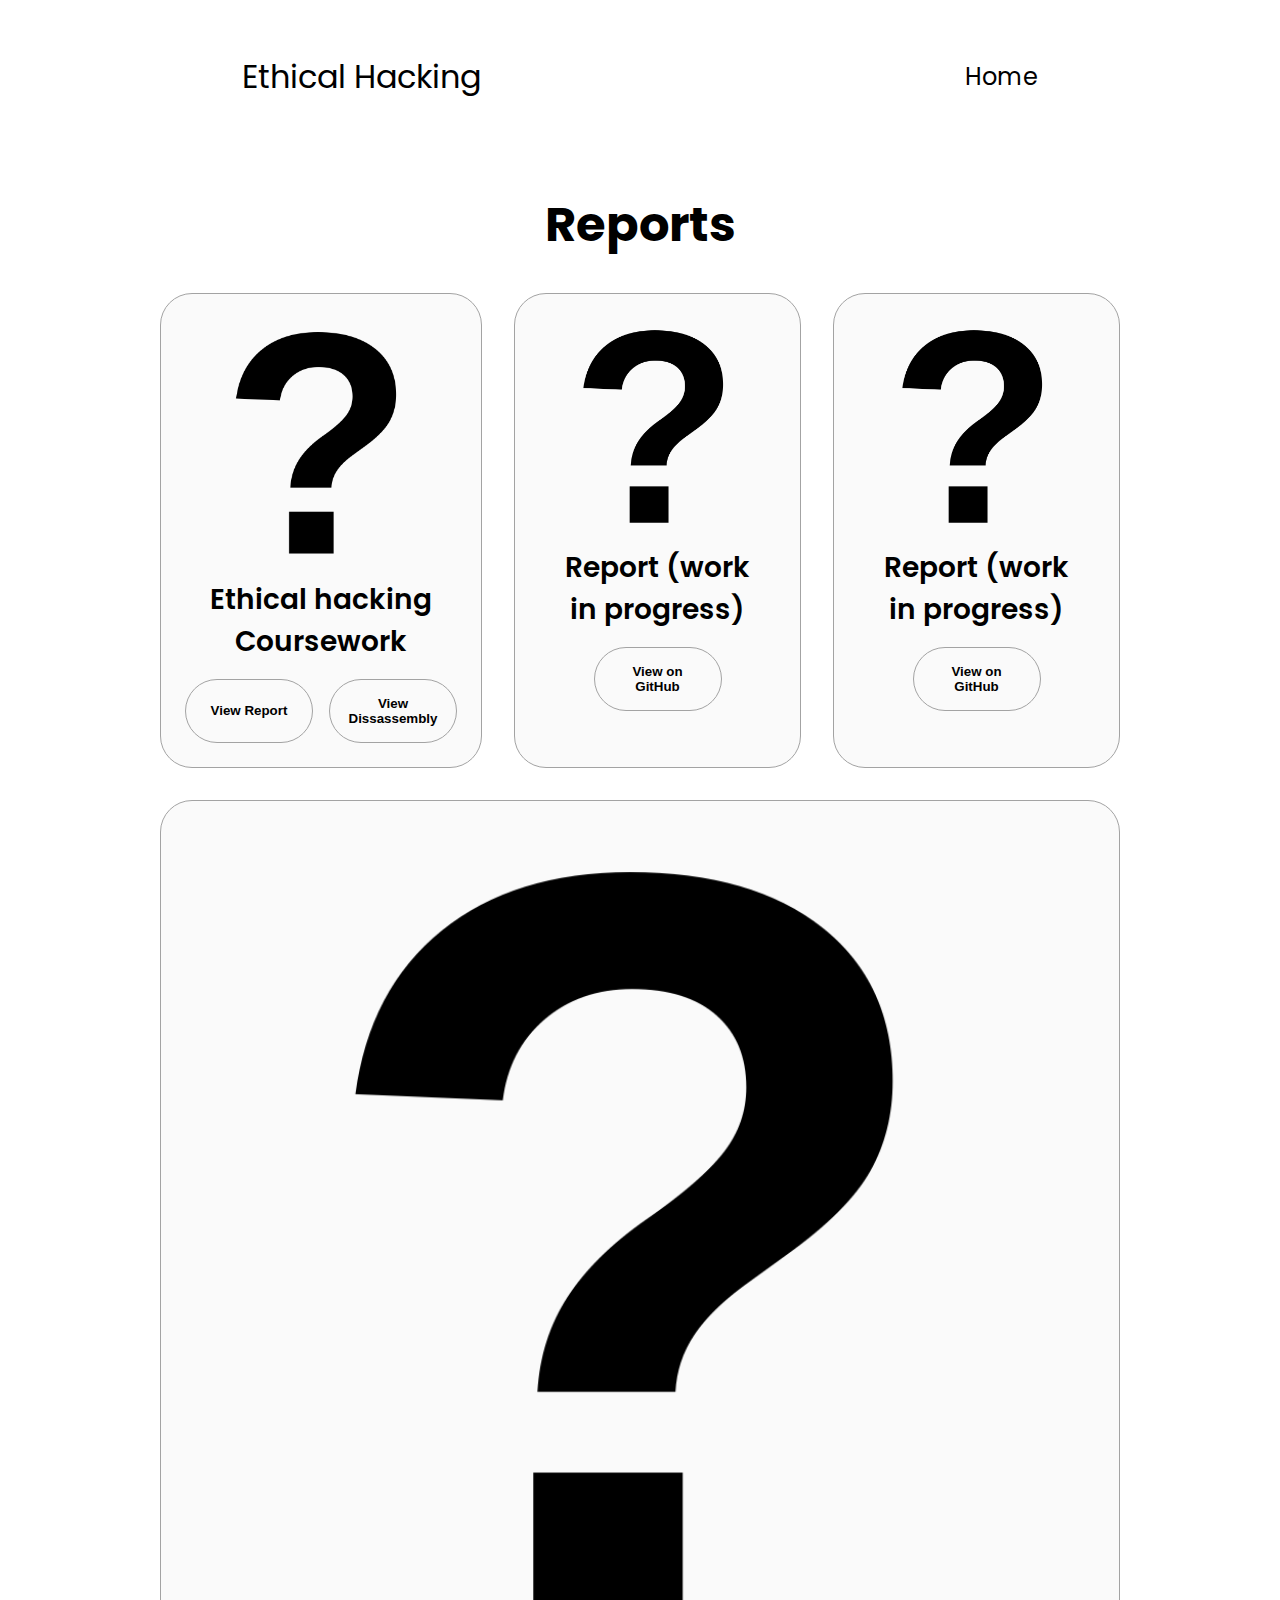
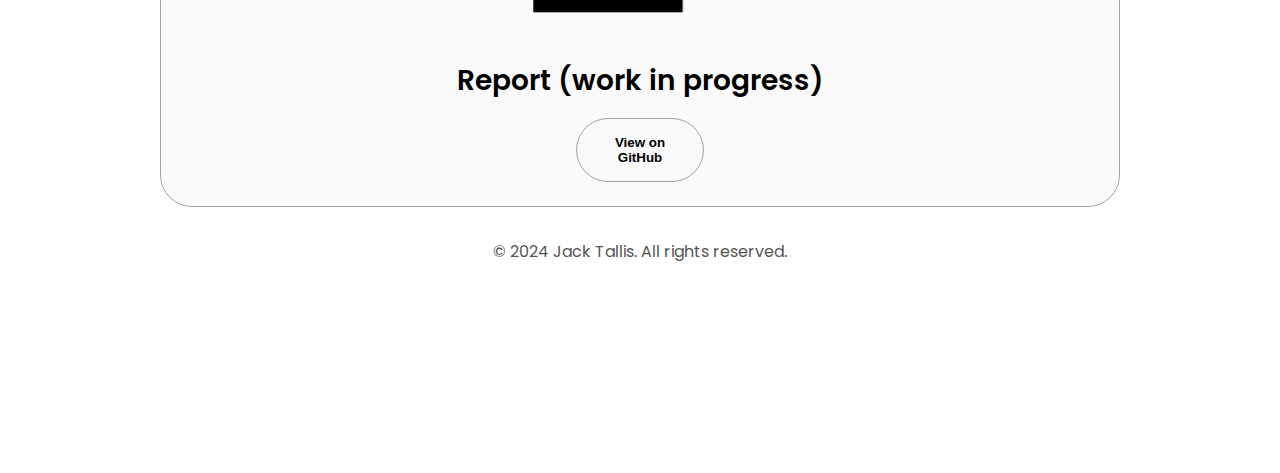
==== ethicalhacking.html @ 629b9e97 "Ethical hacking" ====
<!DOCTYPE html>
<html lang="en">
  <head>
    <meta charset="UTF-8" />
    <meta http-equiv="X-UA-Compatible" content="IE=edge" />
    <meta name="viewport" content="width=device-width, initial-scale=1.0" />
    <title>Ethical Hacking</title>
    <meta name="description" content="Jack Tallis's portfolio showcasing experience in cybersecurity, forensic investigation, and programming projects." />
    <link rel="stylesheet" href="style.css" />
    <link rel="stylesheet" href="mediaqueries.css" />
  </head>
  <body>
    <nav id="desktop-nav">
      <div class="logo">Ethical Hacking</div>
      <div>
        <ul class="nav-links">
          <li><a href="index.html">Home</a></li>
        </ul>
      </div>
    </nav>

    <section id="projects">      
      <h1 class="title">Reports</h1>
      <div class="experience-details-container">

        <div class="about-containers">
          <div class="details-container color-container">
            <div class="article-container">
              <img src="./assets/Question_mark_(black).svg.png" alt="Placeholder image for Project 1" class="project-img" />
            </div>
            <h2 class="experience-sub-title project-title">Ethical hacking Coursework</h2>
            <div class="btn-container">
              <button class="btn btn-color-2 project-btn" onclick="window.open('./assets/MalforReport.pdf')"> 
                View Report
              </button>
              <button class="btn btn-color-2 project-btn" onclick="location.href='./assets/MalwareDissassembly.pdf'">
                View Dissassembly
              </button>
            </div>
          </div>


          <div class="details-container color-container">
            <div class="article-container">
              <img src="./assets/Question_mark_(black).svg.png" alt="Placeholder image for Project 2" class="project-img" />
            </div>
            <h2 class="experience-sub-title project-title"> Report (work in progress)</h2>
            <div class="btn-container">
              <button class="btn btn-color-2 project-btn" onclick="location.href='malfor.html'">
                View on GitHub
              </button>
            </div>
          </div>


          <div class="details-container color-container">
            <div class="article-container">
              <img src="./assets/Question_mark_(black).svg.png" alt="Placeholder image for Project 2" class="project-img" />
            </div>
            <h2 class="experience-sub-title project-title"> Report (work in progress)</h2>
            <div class="btn-container">
              <button class="btn btn-color-2 project-btn" onclick="location.href='malfor.html'">
                View on GitHub
              </button>
            </div>
          </div>

          <div class="details-container color-container">
            <div class="article-container">
              <img src="./assets/Question_mark_(black).svg.png" alt="Placeholder image for Project 2" class="project-img" />
            </div>
            <h2 class="experience-sub-title project-title"> Report (work in progress)</h2>
            <div class="btn-container">
              <button class="btn btn-color-2 project-btn" onclick="location.href='malfor.html'">
                View on GitHub
              </button>
            </div>
          </div>


    </section>

    
        </div>
      </div>
    </section>

    <footer>
      <p>&copy; 2024 Jack Tallis. All rights reserved.</p>
    </footer>

    <script src="script.js"></script>
  </body>
</html>
---- style.css ----
/* GENERAL */

@import url("https://fonts.googleapis.com/css2?family=Poppins:wght@300;400;500;600&display=swap");

* {
  margin: 0;
  padding: 0;
}

body {
  font-family: "Poppins", sans-serif;
}

html {
  scroll-behavior: smooth;
}

p {
  color: rgb(85, 85, 85);
}

/* TRANSITION */

a,
.btn {
  transition: all 300ms ease;
}

/* DESKTOP NAV */

nav,
.nav-links {
  display: flex;
}

nav {
  justify-content: space-around;
  align-items: center;
  height: 17vh;
}

.nav-links {
  gap: 2rem;
  list-style: none;
  font-size: 1.5rem;
}

a {
  color: black;
  text-decoration: none;
  text-decoration-color: white;
}

a:hover {
  color: grey;
  text-decoration: underline;
  text-underline-offset: 1rem;
  text-decoration-color: rgb(181, 181, 181);
}

.logo {
  font-size: 2rem;
}

.logo:hover {
  cursor: default;
}

/* HAMBURGER MENU */

#hamburger-nav {
  display: none;
}

.hamburger-menu {
  position: relative;
  display: inline-block;
}

.hamburger-icon {
  display: flex;
  flex-direction: column;
  justify-content: space-between;
  height: 24px;
  width: 30px;
  cursor: pointer;
}

.hamburger-icon span {
  width: 100%;
  height: 2px;
  background-color: black;
  transition: all 0.3 ease-in-out;
}

.menu-links {
  position: absolute;
  top: 100%;
  right: 0;
  background-color: white;
  width: fit-content;
  max-height: 0;
  overflow: hidden;
  transition: all 0.3 ease-in-out;
}

.menu-links a {
  display: block;
  padding: 10px;
  text-align: center;
  font-size: 1.5rem;
  color: black;
  text-decoration: none;
  transition: all 0.3 ease-in-out;
}

.menu-links li {
  list-style: none;
}

.menu-links.open {
  max-height: 300px;
}

.hamburger-icon.open span:first-child {
  transform: rotate(45deg) translate(10px, 5px);
}

.hamburger-icon.open span:nth-child(2) {
  opacity: 0;
}

.hamburger-icon.open span:last-child {
  transform: rotate(-45deg) translate(10px, -5px);
}

.hamburger-icon span:first-child {
  transform: none;
}

.hamburger-icon span:first-child {
  opacity: 1;
}

.hamburger-icon span:first-child {
  transform: none;
}

/* SECTIONS */

section {
  padding-top: 4vh;
  height: 96vh;
  margin: 0 10rem;
  box-sizing: border-box;
  min-height: fit-content;
}

.section-container {
  display: flex;
}

/* PROFILE SECTION */

#profile {
  display: flex;
  justify-content: center;
  gap: 5rem;
  height: 80vh;
}

.section__pic-container {
  display: flex;
  height: 400px;
  width: 400px;
  margin: auto 0;
}

.section__text {
  align-self: center;
  text-align: center;
}

.section__text p {
  font-weight: 600;
}

.section__text__p1 {
  text-align: center;
}

.section__text__p2 {
  font-size: 1.75rem;
  margin-bottom: 1rem;
}

.title {
  font-size: 3rem;
  text-align: center;
}

#socials-container {
  display: flex;
  justify-content: center;
  margin-top: 1rem;
  gap: 1rem;
}

/* ICONS */

.icon {
  cursor: pointer;
  height: 2rem;
}

/* BUTTONS */

.btn-container {
  display: flex;
  justify-content: center;
  gap: 1rem;
}

.btn {
  font-weight: 600;
  transition: all 300ms ease;
  padding: 1rem;
  width: 8rem;
  border-radius: 2rem;
}

.btn-color-1,
.btn-color-2 {
  border: rgb(53, 53, 53) 0.1rem solid;
}

.btn-color-1:hover,
.btn-color-2:hover {
  cursor: pointer;
}

.btn-color-1,
.btn-color-2:hover {
  background: rgb(53, 53, 53);
  color: white;
}

.btn-color-1:hover {
  background: rgb(0, 0, 0);
}

.btn-color-2 {
  background: none;
}

.btn-color-2:hover {
  border: rgb(255, 255, 255) 0.1rem solid;
}

.btn-container {
  gap: 1rem;
}

/* ABOUT SECTION */

#about {
  position: relative;
}

.about-containers {
  gap: 2rem;
  margin-bottom: 2rem;
  margin-top: 2rem;
}

.about-details-container {
  justify-content: center;
  flex-direction: column;
}

.about-containers,
.about-details-container {
  display: flex;
}

.about-pic {
  border-radius: 2rem;
}

.arrow {
  position: absolute;
  right: -5rem;
  bottom: 2.5rem;
}

.details-container {
  padding: 1.5rem;
  flex: 1;
  background: white;
  border-radius: 2rem;
  border: rgb(53, 53, 53) 0.1rem solid;
  border-color: rgb(163, 163, 163);
  text-align: center;
}

.section-container {
  gap: 4rem;
  height: 80%;
}

.section__pic-container {
  height: 400px;
  width: 400px;
  margin: auto 0;
}

/* EXPERIENCE SECTION */

#experience {
  position: relative;
}

.experience-sub-title {
  color: rgb(85, 85, 85);
  font-weight: 600;
  font-size: 1.75rem;
  margin-bottom: 2rem;
}

.experience-details-container {
  display: flex;
  justify-content: center;
  flex-direction: column;
}

.article-container {
  display: flex;
  text-align: initial;
  flex-wrap: wrap;
  flex-direction: row;
  gap: 2.5rem;
  justify-content: space-around;
}

article {
  display: flex;
  width: 10rem;
  justify-content: space-around;
  gap: 0.5rem;
}

article .icon {
  cursor: default;
}

.badge-container {
  margin-top: 20px; /* Adjust the margin as needed */
  text-align: right; /* Center the badge */
}


/* PROJECTS SECTION */

#projects {
  position: relative;
}

.color-container {
  border-color: rgb(163, 163, 163);
  background: rgb(250, 250, 250);
}

.project-img {
  border-radius: 2rem;
  width: 90%;
  height: 90%;
}

.project-title {
  margin: 1rem;
  color: black;
}

.project-btn {
  color: black;
  border-color: rgb(163, 163, 163);
}

/* CONTACT */

#contact {
  display: flex;
  justify-content: center;
  flex-direction: column;
  height: 70vh;
}

.contact-info-upper-container {
  display: flex;
  justify-content: center;
  border-radius: 2rem;
  border: rgb(53, 53, 53) 0.1rem solid;
  border-color: rgb(163, 163, 163);
  background: (250, 250, 250);
  margin: 2rem auto;
  padding: 0.5rem;
}

.contact-info-container {
  display: flex;
  align-items: center;
  justify-content: center;
  gap: 0.5rem;
  margin: 1rem;
}

.contact-info-container p {
  font-size: larger;
}

.contact-icon {
  cursor: default;
}

.email-icon {
  height: 2.5rem;
}

/* FOOTER SECTION */

footer {
  height: 26vh;
  margin: 0 1rem;
}

footer p {
  text-align: center;
}
---- mediaqueries.css ----
@media screen and (max-width: 1400px) {
  #profile {
    height: 83vh;
    margin-bottom: 6rem;
  }
  .about-containers {
    flex-wrap: wrap;
  }
  #contact,
  #projects {
    height: fit-content;
  }
}

@media screen and (max-width: 1200px) {
  #desktop-nav {
    display: none;
  }
  #hamburger-nav {
    display: flex;
  }
  #experience,
  .experience-details-container {
    margin-top: 2rem;
  }
  #profile,
  .section-container {
    display: block;
  }
  .arrow {
    display: none;
  }
  section,
  .section-container {
    height: fit-content;
  }
  section {
    margin: 0 5%;
  }
  .section__pic-container {
    width: 275px;
    height: 275px;
    margin: 0 auto 2rem;
  }
  .about-containers {
    margin-top: 0;
  }
}

@media screen and (max-width: 600px) {
  #contact,
  footer {
    height: 40vh;
  }
  #profile {
    height: 83vh;
    margin-bottom: 0;
  }
  article {
    font-size: 1rem;
  }
  footer nav {
    height: fit-content;
    margin-bottom: 2rem;
  }
  .about-containers,
  .contact-info-upper-container,
  .btn-container {
    flex-wrap: wrap;
  }
  .contact-info-container {
    margin: 0;
  }
  .contact-info-container p,
  .nav-links li a {
    font-size: 1rem;
  }
  .experience-sub-title {
    font-size: 1.25rem;
  }
  .logo {
    font-size: 1.5rem;
  }
  .nav-links {
    flex-direction: column;
    gap: 0.5rem;
    text-align: center;
  }
  .section__pic-container {
    width: auto;
    height: 46vw;
    justify-content: center;
  }
  .section__text__p2 {
    font-size: 1.25rem;
  }
  .title {
    font-size: 2rem;
  }
  .text-container {
    text-align: justify;
  }
}
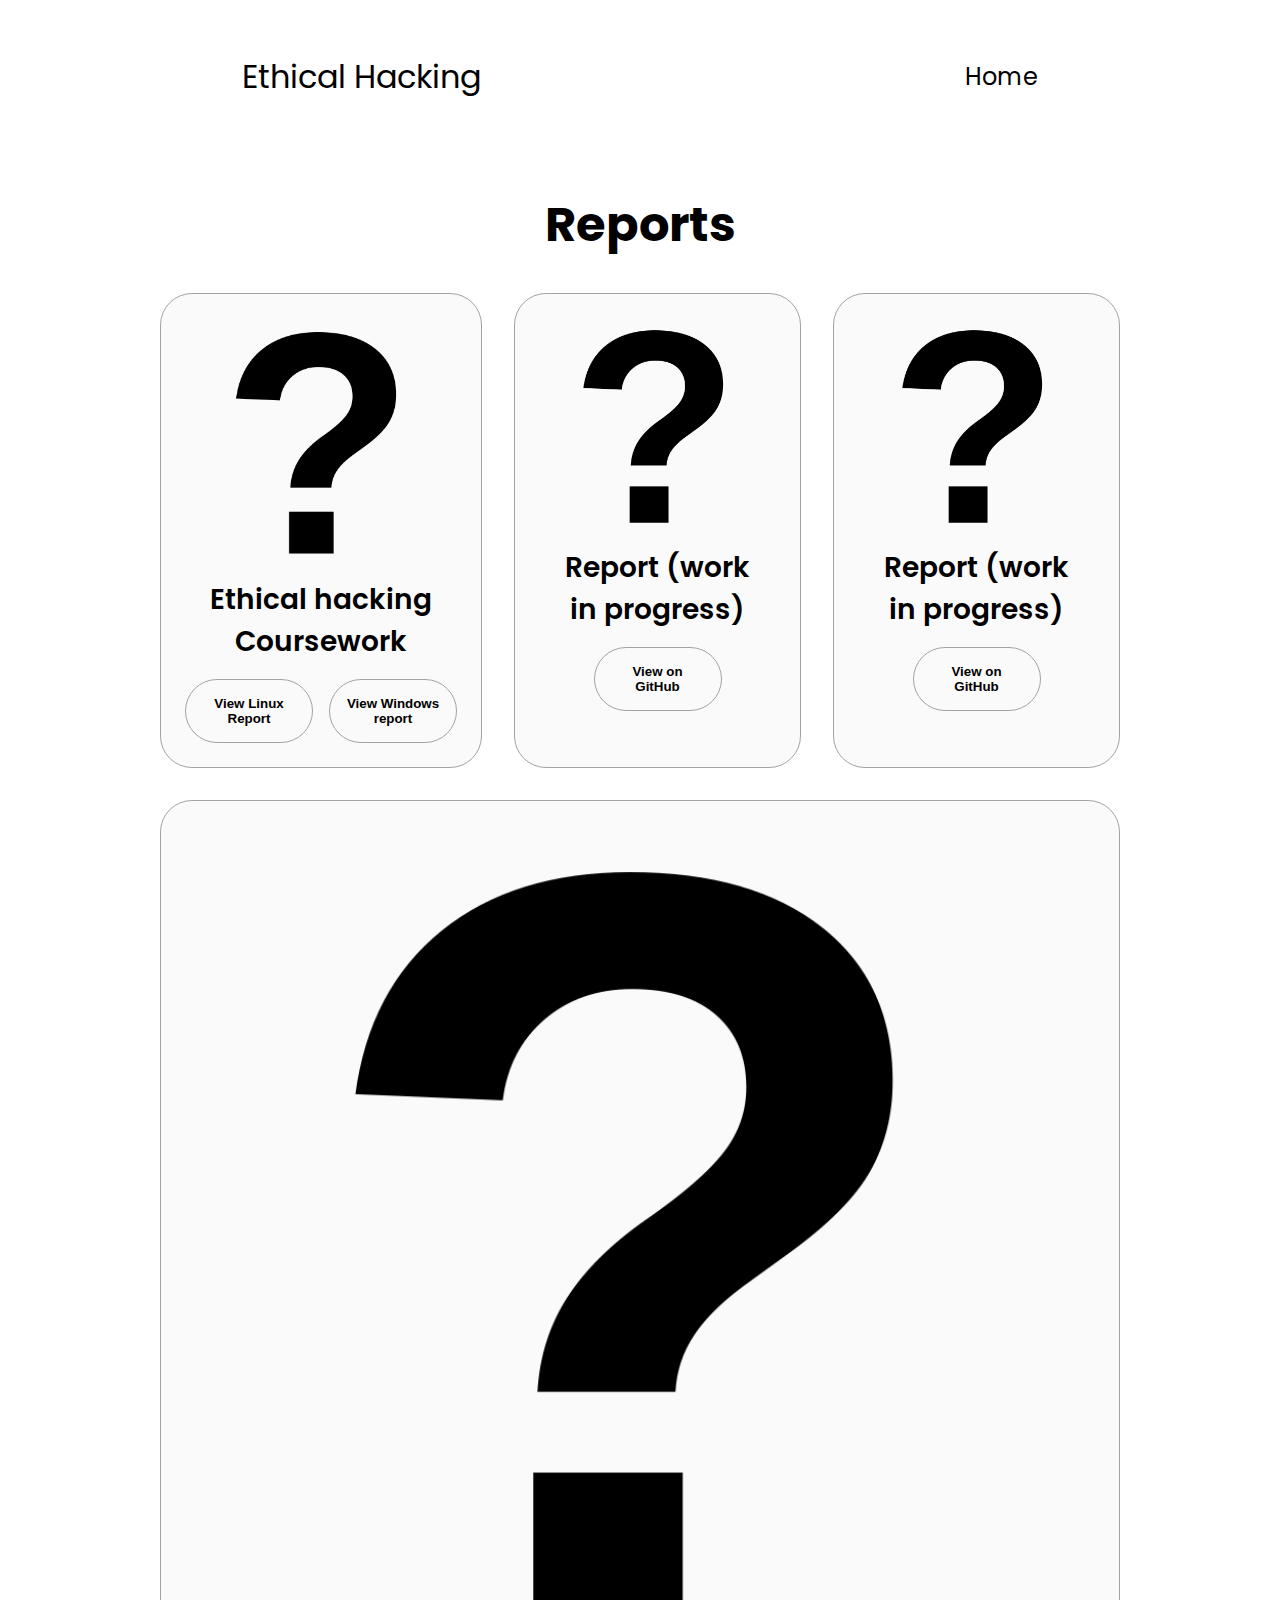
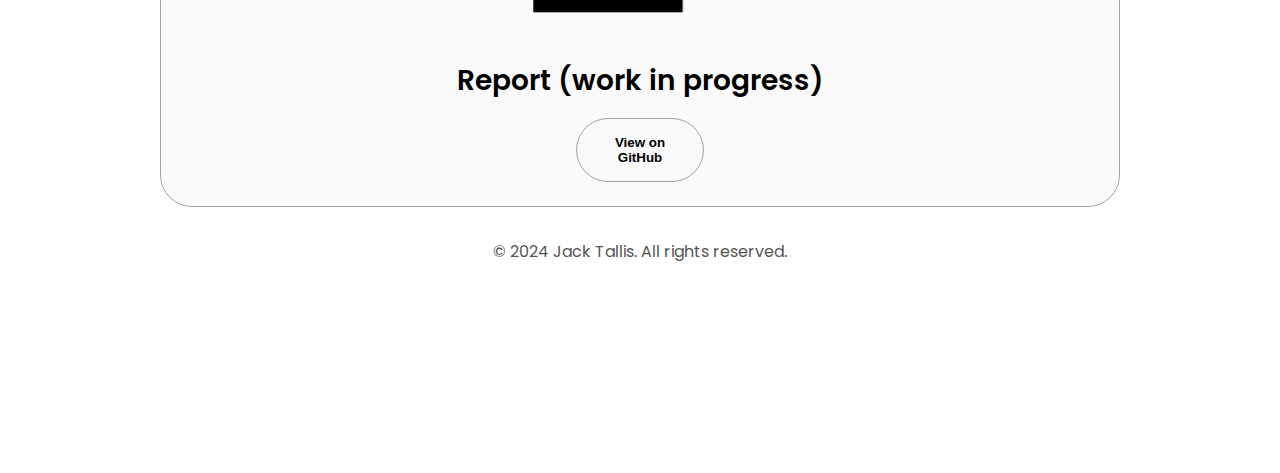
==== commit 7e86444a: "PDFs EH Added" ====
--- a/ethicalhacking.html
+++ b/ethicalhacking.html
@@ -30,11 +30,11 @@
             </div>
             <h2 class="experience-sub-title project-title">Ethical hacking Coursework</h2>
             <div class="btn-container">
-              <button class="btn btn-color-2 project-btn" onclick="window.open('./assets/MalforReport.pdf')"> 
-                View Report
+              <button class="btn btn-color-2 project-btn" onclick="window.open('./assets/lhack.pdf')"> 
+                View Linux Report
               </button>
-              <button class="btn btn-color-2 project-btn" onclick="location.href='./assets/MalwareDissassembly.pdf'">
-                View Dissassembly
+              <button class="btn btn-color-2 project-btn" onclick="location.href='./assets/whack.pdf'">
+                View Windows report
               </button>
             </div>
           </div>
